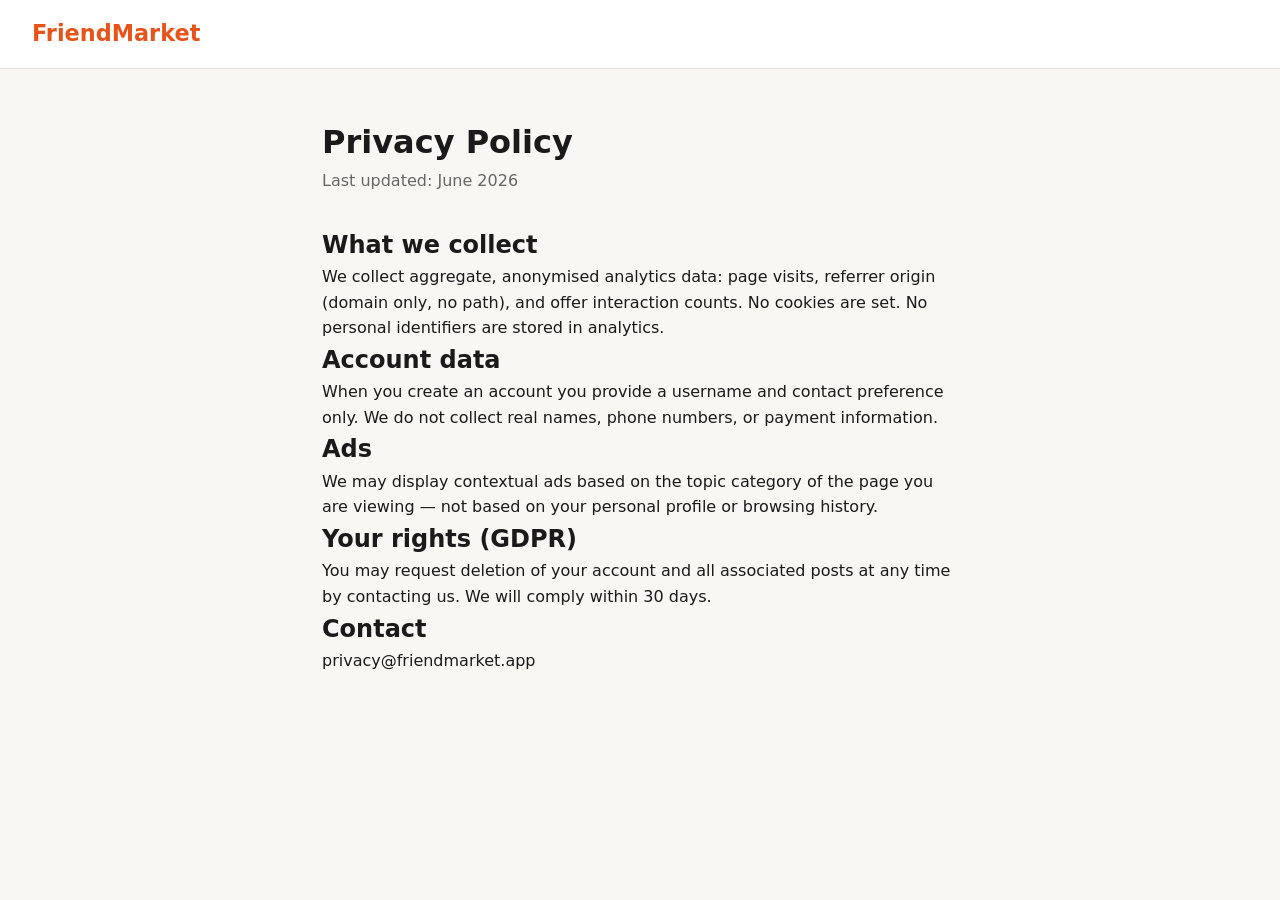
==== privacy.html @ a274775b "Initial scaffold: marketplace UI, offer grid, analytics stub, privacy page" ====
<!DOCTYPE html>
<html lang="en">
<head>
  <meta charset="UTF-8" />
  <meta name="viewport" content="width=device-width, initial-scale=1.0" />
  <title>Privacy — FriendMarket</title>
  <link rel="stylesheet" href="css/style.css" />
</head>
<body>
  <header>
    <div class="logo"><a href="index.html" style="text-decoration:none;color:inherit">FriendMarket</a></div>
  </header>
  <main style="max-width:700px;margin:3rem auto;padding:0 2rem">
    <h1>Privacy Policy</h1>
    <p style="color:#666;margin-bottom:2rem">Last updated: June 2026</p>

    <h2>What we collect</h2>
    <p>We collect aggregate, anonymised analytics data: page visits, referrer origin (domain only, no path), and offer interaction counts. No cookies are set. No personal identifiers are stored in analytics.</p>

    <h2>Account data</h2>
    <p>When you create an account you provide a username and contact preference only. We do not collect real names, phone numbers, or payment information.</p>

    <h2>Ads</h2>
    <p>We may display contextual ads based on the topic category of the page you are viewing — not based on your personal profile or browsing history.</p>

    <h2>Your rights (GDPR)</h2>
    <p>You may request deletion of your account and all associated posts at any time by contacting us. We will comply within 30 days.</p>

    <h2>Contact</h2>
    <p>privacy@friendmarket.app</p>
  </main>
</body>
</html>
---- css/style.css ----
*, *::before, *::after { box-sizing: border-box; margin: 0; padding: 0; }

:root {
  --color-bg: #f9f7f4;
  --color-surface: #ffffff;
  --color-primary: #e8531a;
  --color-text: #1a1a1a;
  --color-muted: #666;
  --radius: 8px;
  --max-width: 1100px;
}

body {
  font-family: system-ui, sans-serif;
  background: var(--color-bg);
  color: var(--color-text);
  line-height: 1.6;
}

/* Header */
header {
  display: flex;
  align-items: center;
  justify-content: space-between;
  padding: 1rem 2rem;
  background: var(--color-surface);
  border-bottom: 1px solid #e0e0e0;
  position: sticky;
  top: 0;
  z-index: 100;
}

.logo {
  font-size: 1.4rem;
  font-weight: 700;
  color: var(--color-primary);
}

nav a {
  margin-left: 1.5rem;
  text-decoration: none;
  color: var(--color-text);
  font-size: 0.95rem;
}

nav a:hover { color: var(--color-primary); }

/* Hero */
.hero {
  text-align: center;
  padding: 4rem 2rem;
  max-width: var(--max-width);
  margin: 0 auto;
}

.hero h1 { font-size: 2.2rem; margin-bottom: 0.75rem; }
.hero p { color: var(--color-muted); font-size: 1.1rem; margin-bottom: 1.5rem; }

/* Buttons */
.btn-primary {
  display: inline-block;
  background: var(--color-primary);
  color: #fff;
  padding: 0.7rem 1.6rem;
  border-radius: var(--radius);
  text-decoration: none;
  font-weight: 600;
  border: none;
  cursor: pointer;
  font-size: 1rem;
}

.btn-primary:hover { opacity: 0.9; }

/* Offers grid */
.offers-grid {
  display: grid;
  grid-template-columns: repeat(auto-fill, minmax(280px, 1fr));
  gap: 1.25rem;
  max-width: var(--max-width);
  margin: 0 auto 3rem;
  padding: 0 2rem;
}

.offer-card {
  background: var(--color-surface);
  border-radius: var(--radius);
  padding: 1.25rem;
  border: 1px solid #e0e0e0;
  transition: box-shadow 0.15s;
}

.offer-card:hover { box-shadow: 0 4px 12px rgba(0,0,0,0.08); }

.offer-card h3 { font-size: 1.05rem; margin-bottom: 0.4rem; }
.offer-card p { font-size: 0.9rem; color: var(--color-muted); margin-bottom: 0.75rem; }

.offer-formats span {
  display: inline-block;
  font-size: 0.75rem;
  background: #f0ede9;
  border-radius: 4px;
  padding: 2px 8px;
  margin-right: 4px;
}

.offer-meta { font-size: 0.8rem; color: var(--color-muted); margin-top: 0.75rem; }

/* Post form */
.post-form {
  max-width: 600px;
  margin: 0 auto 4rem;
  padding: 2rem;
  background: var(--color-surface);
  border-radius: var(--radius);
  border: 1px solid #e0e0e0;
}

.post-form h2 { margin-bottom: 1.25rem; }

.post-form label {
  display: block;
  margin-bottom: 1rem;
  font-size: 0.95rem;
  font-weight: 500;
}

.post-form input[type="text"],
.post-form textarea {
  display: block;
  width: 100%;
  margin-top: 0.3rem;
  padding: 0.6rem 0.8rem;
  border: 1px solid #ccc;
  border-radius: var(--radius);
  font-size: 0.95rem;
  font-family: inherit;
}

.post-form fieldset {
  border: 1px solid #ccc;
  border-radius: var(--radius);
  padding: 0.75rem 1rem;
  margin-bottom: 1rem;
}

.post-form fieldset legend { font-weight: 500; padding: 0 0.3rem; }

.post-form fieldset label {
  display: inline-flex;
  align-items: center;
  gap: 0.4rem;
  margin-right: 1rem;
  font-weight: normal;
  margin-bottom: 0;
}

.post-form button { margin-top: 0.5rem; }

/* Footer */
footer {
  text-align: center;
  padding: 2rem;
  font-size: 0.85rem;
  color: var(--color-muted);
  border-top: 1px solid #e0e0e0;
}

footer a { color: var(--color-muted); }
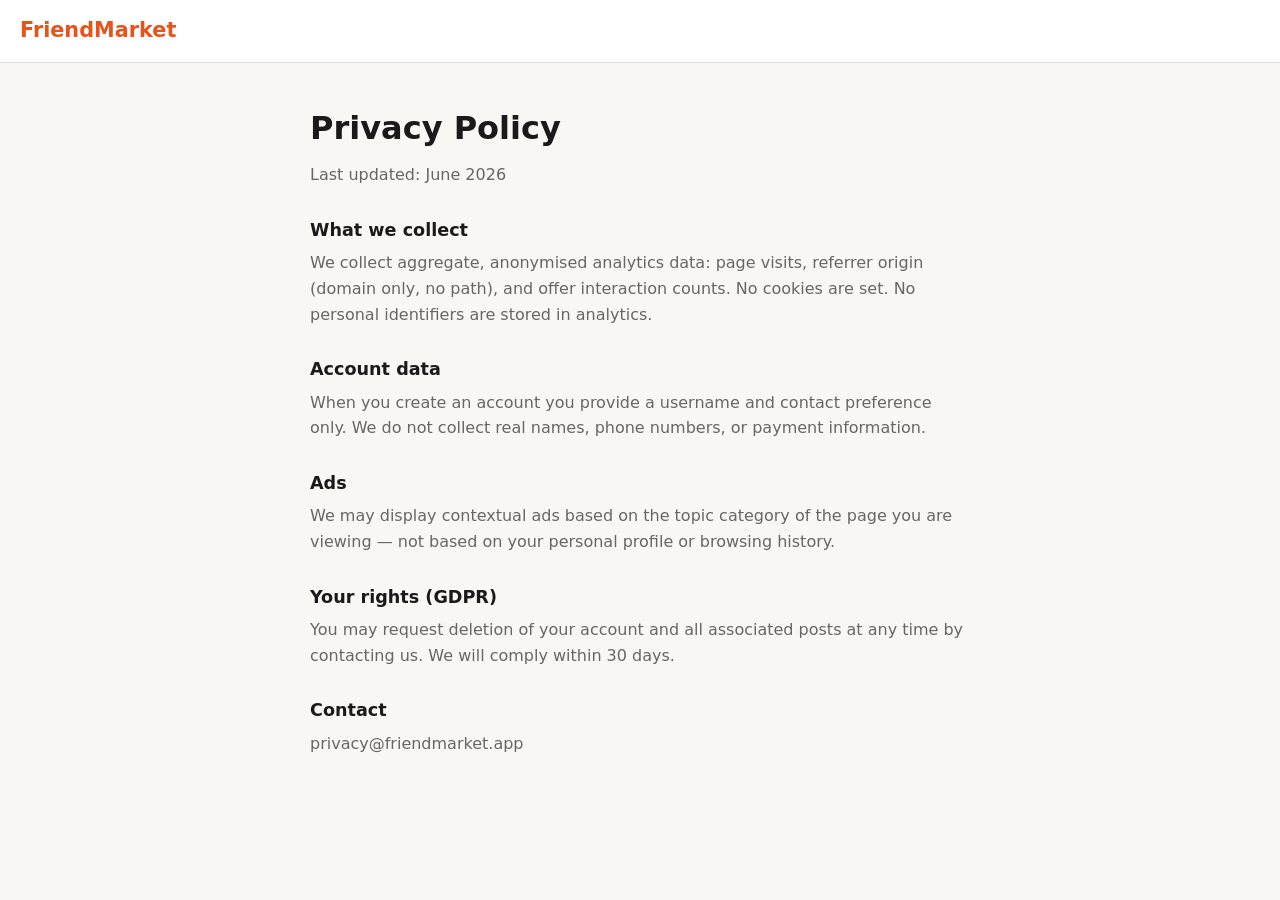
==== commit ee781ea7: "Mobile-responsive layout and dark/light mode via prefers-color-scheme" ====
--- a/privacy.html
+++ b/privacy.html
@@ -10,9 +10,9 @@
   <header>
     <div class="logo"><a href="index.html" style="text-decoration:none;color:inherit">FriendMarket</a></div>
   </header>
-  <main style="max-width:700px;margin:3rem auto;padding:0 2rem">
+  <main class="prose">
     <h1>Privacy Policy</h1>
-    <p style="color:#666;margin-bottom:2rem">Last updated: June 2026</p>
+    <p>Last updated: June 2026</p>
 
     <h2>What we collect</h2>
     <p>We collect aggregate, anonymised analytics data: page visits, referrer origin (domain only, no path), and offer interaction counts. No cookies are set. No personal identifiers are stored in analytics.</p>
--- a/css/style.css
+++ b/css/style.css
@@ -3,11 +3,27 @@
 :root {
   --color-bg: #f9f7f4;
   --color-surface: #ffffff;
+  --color-border: #e0e0e0;
   --color-primary: #e8531a;
+  --color-primary-hover: #cf4815;
   --color-text: #1a1a1a;
   --color-muted: #666;
+  --color-tag-bg: #f0ede9;
   --radius: 8px;
   --max-width: 1100px;
+}
+
+@media (prefers-color-scheme: dark) {
+  :root {
+    --color-bg: #141414;
+    --color-surface: #1f1f1f;
+    --color-border: #2e2e2e;
+    --color-primary: #f06030;
+    --color-primary-hover: #d9522a;
+    --color-text: #f0ede9;
+    --color-muted: #999;
+    --color-tag-bg: #2a2a2a;
+  }
 }
 
 body {
@@ -15,48 +31,67 @@
   background: var(--color-bg);
   color: var(--color-text);
   line-height: 1.6;
-}
-
-/* Header */
+  -webkit-text-size-adjust: 100%;
+}
+
+/* ── Header ── */
 header {
   display: flex;
   align-items: center;
   justify-content: space-between;
-  padding: 1rem 2rem;
+  flex-wrap: wrap;
+  gap: 0.5rem;
+  padding: 0.9rem 1.25rem;
   background: var(--color-surface);
-  border-bottom: 1px solid #e0e0e0;
+  border-bottom: 1px solid var(--color-border);
   position: sticky;
   top: 0;
   z-index: 100;
 }
 
 .logo {
-  font-size: 1.4rem;
+  font-size: 1.3rem;
   font-weight: 700;
   color: var(--color-primary);
+  white-space: nowrap;
+}
+
+nav {
+  display: flex;
+  flex-wrap: wrap;
+  gap: 0.25rem 1rem;
 }
 
 nav a {
-  margin-left: 1.5rem;
   text-decoration: none;
   color: var(--color-text);
   font-size: 0.95rem;
+  padding: 0.25rem 0;
 }
 
 nav a:hover { color: var(--color-primary); }
 
-/* Hero */
+/* ── Hero ── */
 .hero {
   text-align: center;
-  padding: 4rem 2rem;
+  padding: 3rem 1.25rem 2rem;
   max-width: var(--max-width);
   margin: 0 auto;
 }
 
-.hero h1 { font-size: 2.2rem; margin-bottom: 0.75rem; }
-.hero p { color: var(--color-muted); font-size: 1.1rem; margin-bottom: 1.5rem; }
-
-/* Buttons */
+.hero h1 {
+  font-size: clamp(1.5rem, 5vw, 2.4rem);
+  margin-bottom: 0.75rem;
+  line-height: 1.2;
+}
+
+.hero p {
+  color: var(--color-muted);
+  font-size: clamp(0.95rem, 2.5vw, 1.1rem);
+  margin-bottom: 1.5rem;
+}
+
+/* ── Buttons ── */
 .btn-primary {
   display: inline-block;
   background: var(--color-primary);
@@ -68,52 +103,70 @@
   border: none;
   cursor: pointer;
   font-size: 1rem;
-}
-
-.btn-primary:hover { opacity: 0.9; }
-
-/* Offers grid */
+  transition: background 0.15s;
+  touch-action: manipulation;
+}
+
+.btn-primary:hover,
+.btn-primary:focus-visible { background: var(--color-primary-hover); outline: none; }
+
+/* ── Offers grid ── */
 .offers-grid {
   display: grid;
-  grid-template-columns: repeat(auto-fill, minmax(280px, 1fr));
-  gap: 1.25rem;
+  grid-template-columns: repeat(auto-fill, minmax(min(100%, 280px), 1fr));
+  gap: 1rem;
   max-width: var(--max-width);
   margin: 0 auto 3rem;
-  padding: 0 2rem;
+  padding: 0 1.25rem;
 }
 
 .offer-card {
   background: var(--color-surface);
   border-radius: var(--radius);
-  padding: 1.25rem;
-  border: 1px solid #e0e0e0;
+  padding: 1.1rem 1.25rem;
+  border: 1px solid var(--color-border);
   transition: box-shadow 0.15s;
-}
-
-.offer-card:hover { box-shadow: 0 4px 12px rgba(0,0,0,0.08); }
-
-.offer-card h3 { font-size: 1.05rem; margin-bottom: 0.4rem; }
-.offer-card p { font-size: 0.9rem; color: var(--color-muted); margin-bottom: 0.75rem; }
+  display: flex;
+  flex-direction: column;
+  gap: 0.5rem;
+}
+
+.offer-card:hover { box-shadow: 0 4px 16px rgba(0,0,0,0.12); }
+
+.offer-card h3 { font-size: 1rem; }
+.offer-card > p { font-size: 0.9rem; color: var(--color-muted); }
+
+.offer-formats { display: flex; flex-wrap: wrap; gap: 4px; }
 
 .offer-formats span {
-  display: inline-block;
   font-size: 0.75rem;
-  background: #f0ede9;
+  background: var(--color-tag-bg);
+  color: var(--color-muted);
   border-radius: 4px;
   padding: 2px 8px;
-  margin-right: 4px;
-}
-
-.offer-meta { font-size: 0.8rem; color: var(--color-muted); margin-top: 0.75rem; }
-
-/* Post form */
+}
+
+.offer-meta { font-size: 0.8rem; color: var(--color-muted); }
+
+.offer-card .btn-primary {
+  align-self: flex-start;
+  margin-top: auto;
+  font-size: 0.85rem;
+  padding: 0.45rem 1rem;
+}
+
+/* ── Post form ── */
 .post-form {
   max-width: 600px;
   margin: 0 auto 4rem;
-  padding: 2rem;
+  padding: 1.5rem 1.25rem;
   background: var(--color-surface);
   border-radius: var(--radius);
-  border: 1px solid #e0e0e0;
+  border: 1px solid var(--color-border);
+}
+
+@media (min-width: 640px) {
+  .post-form { padding: 2rem; }
 }
 
 .post-form h2 { margin-bottom: 1.25rem; }
@@ -131,20 +184,33 @@
   width: 100%;
   margin-top: 0.3rem;
   padding: 0.6rem 0.8rem;
-  border: 1px solid #ccc;
+  border: 1px solid var(--color-border);
   border-radius: var(--radius);
   font-size: 0.95rem;
   font-family: inherit;
+  background: var(--color-bg);
+  color: var(--color-text);
+  transition: border-color 0.15s;
+}
+
+.post-form input[type="text"]:focus,
+.post-form textarea:focus {
+  outline: none;
+  border-color: var(--color-primary);
 }
 
 .post-form fieldset {
-  border: 1px solid #ccc;
+  border: 1px solid var(--color-border);
   border-radius: var(--radius);
   padding: 0.75rem 1rem;
   margin-bottom: 1rem;
 }
 
-.post-form fieldset legend { font-weight: 500; padding: 0 0.3rem; }
+.post-form fieldset legend {
+  font-weight: 500;
+  padding: 0 0.3rem;
+  color: var(--color-text);
+}
 
 .post-form fieldset label {
   display: inline-flex;
@@ -155,15 +221,31 @@
   margin-bottom: 0;
 }
 
-.post-form button { margin-top: 0.5rem; }
-
-/* Footer */
+.post-form button { margin-top: 0.5rem; width: 100%; justify-content: center; }
+
+@media (min-width: 400px) {
+  .post-form button { width: auto; }
+}
+
+/* ── Privacy / static pages ── */
+.prose {
+  max-width: 700px;
+  margin: 2.5rem auto 4rem;
+  padding: 0 1.25rem;
+}
+
+.prose h1 { font-size: clamp(1.4rem, 4vw, 2rem); margin-bottom: 0.5rem; }
+.prose h2 { font-size: 1.1rem; margin: 1.75rem 0 0.4rem; }
+.prose p  { color: var(--color-muted); margin-bottom: 0.75rem; }
+
+/* ── Footer ── */
 footer {
   text-align: center;
-  padding: 2rem;
+  padding: 1.5rem 1.25rem;
   font-size: 0.85rem;
   color: var(--color-muted);
-  border-top: 1px solid #e0e0e0;
+  border-top: 1px solid var(--color-border);
 }
 
 footer a { color: var(--color-muted); }
+footer a:hover { color: var(--color-primary); }
